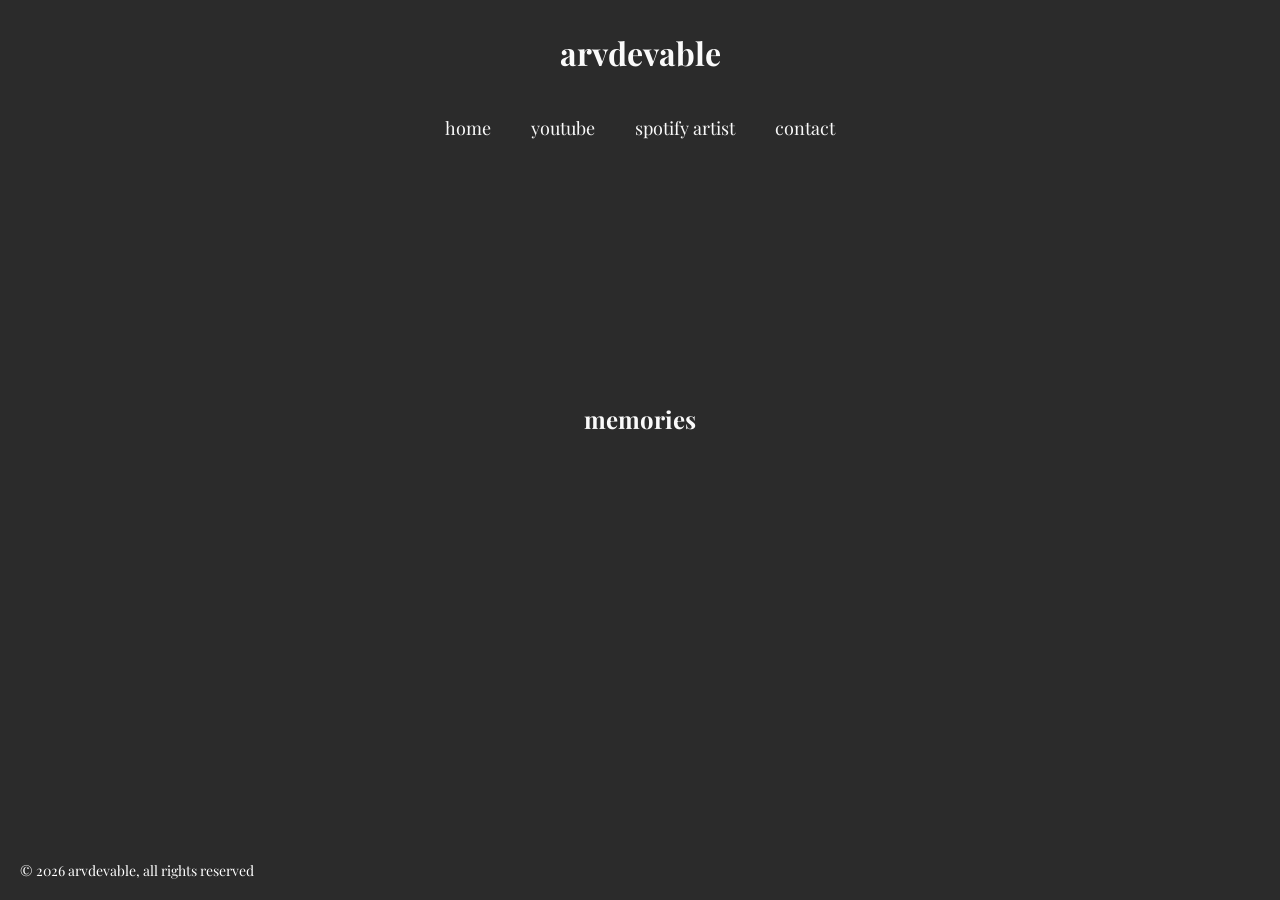
==== index.html @ ed32bf6b "Add files via upload" ====
<!-- Load an icon library to show a hamburger menu (bars) on small screens -->
<link rel="stylesheet" href="https://cdnjs.cloudflare.com/ajax/libs/font-awesome/4.7.0/css/font-awesome.min.css">

<!DOCTYPE html>
<html>

<head>
  <meta name="viewport" content="width=device-width, initial-scale=1.0">
  <title>arvdevable</title>
  <link rel="stylesheet" href="style.css">
</head>

<body>

  <div id="main-content">
    <!-- Main content goes here -->


    <div class="container">
      <div class="background-image"></div>
      <div class="text">
        <header>
          <h1>arvdevable</h1>
        </header>
        <nav id="myTopnav">
          <ul>
            <li><a href="index.html">home</a></li>
            <li><a href="https://www.youtube.com/c/arvdevable">youtube</a></li>
            <li><a href="https://open.spotify.com/artist/6kJ2RLRq825l8lApyUDWIo?si=db686675252f4205">spotify artist</a>
            </li>
            <li><a
                href="https://docs.google.com/forms/d/e/1FAIpQLScJgqvy6Iam81JBnjwvI9egd90zKWpgmOB2q5xFPCADb1ww4g/viewform?usp=sf_link">contact</a>
            </li>

          </ul>

          <nav id="mobile-nav">
            <a href="index.html">home</a>
            <a href="https://www.youtube.com/c/arvdevable">youtube</a>
            <a href="https://open.spotify.com/artist/6kJ2RLRq825l8lApyUDWIo?si=db686675252f4205">spotify artist</a>

            <a
              href="https://docs.google.com/forms/d/e/1FAIpQLScJgqvy6Iam81JBnjwvI9egd90zKWpgmOB2q5xFPCADb1ww4g/viewform?usp=sf_link">contact</a>
          </nav>




        </nav>
        <main>
          <div class="h23" id="words">
            <h2></h2>
          </div>

          <div id="words">
            <!-- Words will be added here by JavaScript -->
          </div>

          <script>
            const container = document.getElementById("word-container");

            const words = [
              {
                text: "Illuminate",
                class: "normal",
                redirect: "https://www.youtube.com/watch?v=4enNun-4V_I",
                probability: 0.8
              },
              {
                text: "Bioluminescence",
                class: "rare",
                style: "background-color: blue;",
                probability: 0.35
              },
              {
                text: "life",
                class: "normal",
                probability: 0.5
              },
              {
                text: "like",
                class: "rare",
                probability: 0.2
              },
              {
                text: "faded",
                class: "normal",
                probability: 0.6
              },
              {
                text: "memories",
                class: "rare",
                redirect: "memories.html",
                probability: 0.3
              },
              {
                text: "HACKED BY ADVAKORE x",
                class: "rare adv",
                probability: 0.05
              },
              {
                text: "kindhearted",
                class: "subtitle",
                probability: 1.0
              },
              {
                text: "Bright",
                class: "normal",
                probability: 0.8
              },
              {
                text: "Radiate",
                class: "normal",
                probability: 0.7
              },
              {
                text: "Luminary",
                class: "normal",
                probability: 0.65
              },
              {
                text: "Glow",
                class: "normal",
                probability: 0.75
              },
              {
                text: "Fluoresce",
                class: "normal",
                probability: 0.7
              },
              {
                text: "Shimmer",
                class: "normal",
                probability: 0.65
              },
              {
                text: "Sparkle",
                class: "normal",
                probability: 0.7
              },
              {
                text: "Glimmer",
                class: "normal",
                probability: 0.65
              },
              {
                text: "Twinkle",
                class: "normal",
                probability: 0.6
              },
              {
                text: "Light up",
                class: "normal",
                probability: 0.75
              },
              {
                text: "Flashing",
                class: "normal",
                probability: 0.65
              },
              {
                text: "Blinking",
                class: "normal",
                probability: 0.6
              },
              {
                text: "Winking",
                class: "normal",
                probability: 0.55
              },
              {
                text: "Flickering",
                class: "normal",
                probability: 0.5
              },
              {
                text: "Glowing",
                class: "normal",
                probability: 0.75
              },
              {
                text: "Dazzling",
                class: "normal",
                probability: 0.7
              },
              {
                text: "Shining",
                class: "normal",
                probability: 0.65
              }

            ];
            // Shuffle the words array
            words.sort(() => Math.random() - 0.5);

            // Add the words to the page one at a time
            let index = 0;
            function addWord() {
              // Check if there are more words to display
              if (index >= words.length) {
                return;
              }

              // Get the next word
              const word = words[index];

              // Check if the word should be displayed
              if (Math.random() < word.probability) {
                // Get the container element
                const container = document.getElementsByClassName("h23")[0];

                // Create a new element for the text
                const element = document.createElement("h2");
                element.textContent = word.text;
                if (word.redirect) {
                  element.addEventListener("click", () => {
                    window.location.href = word.redirect;
                  });
                  element.style.cursor = "pointer";
                }

                // Add the element to the container
                container.appendChild(element);
              }

              // Increase the index by 1
              index++;
            }


            // Start adding the words
            addWord();


  window.addEventListener('scroll', function() {
    document.body.style.backgroundPosition = `0% ${window.pageYOffset / 20}px`;
  });

          </script>



          <br><br><br><br><br><br><br><br><br><br><br><br><br><br><br><br><br><br><br><br><br><br><br><br><br><br><br><br><br>
        </main>
        <footer>
          <p>&copy;
            <script>document.write(new Date().getFullYear())</script> arvdevable, All Rights Reserved
          </p>
        </footer>
      </div>
    </div>

  </div>

</body>

</html>
---- style.css ----
@import url('https://fonts.googleapis.com/css2?family=Playfair+Display&display=swap');

body {
  font-family: 'Playfair Display', serif;
  /* color: #eee; */
  color: #fafafa;
  background-color: #2b2b2b;
  margin: 0;
  padding: 0;
      text-transform: lowercase;

}
.container {
  position: relative;
}

.background-image {
  position: absolute;
  top: 0;
  left: 0;
  right: 0;
  bottom: 0;
  z-index: -1;  /* Position the background image behind the text */
  background-image: url('https://i.ibb.co/DPFVF0Q/DALL-E-2022-12-22-13-17-10-a-painting-of-mellifluous-flowers-in-experimental-art-min-1.png');

  background-size: 2000px;
  background-repeat: repeat;
  filter: brightness(0.5) blur(5px);  /* Decrease brightness by 50% */

    background-attachment: fixed;
  background-position: 0% 0%; /* starting position of the background image */

}

.text {
  position: relative;
  z-index: 1;  /* Bring the text to the front */
}

header {
  padding: 10px;
  text-align: center;
}

header h1 .h23 {
  margin: 0;
  font-size: 36px;
  font-weight: normal;
}

nav {
  color: #fafafa;
}

nav ul {
  list-style: none;
  margin: 0;
  padding: 0;
  display: flex;
  align-items: center;
    justify-content: center;
}

.adv {
  text-decoration:underline;
}

nav li {
  margin: 0 10px;
}

nav a {
  color: #fafafa;
  text-decoration: none;
  font-size: 18px;
  display: block;
  padding: 10px;
}

nav a:hover {
  background-color: #ffffff;
  color: #5e5e5e;
}

main {
  padding: 20px;
}

main h2 {
  font-size: 24px;

  position: absolute;
  top: 50%;
  left: 50%;
  transform: translate(-50%, -50%);  /* Translate the element back up by half its own height and width to achieve centering */
}

h2 {
    font-size: 24px;

  position: absolute;
  top: 50%;
  left: 50%;
  transform: translate(-50%, -50%);  /* Translate the element back up by half its own height and width to achieve centering */
}

footer {
  position: fixed;
  bottom: 0;
  color: #fff;
  padding: 20px;
  width: 100%;
}



footer p {
  margin: 0;
  font-size: 14px;
}


#loading {
    background-color: #f2f2f2;
    text-align: center;
    font-size: 20px;
    transition: opacity 1s;
}

@media (max-width: 600px) {
  #myMenu {
    display: block; /* Show the dropdown menu on mobile devices */
  }
  
#myMenu {
  background-color: #ffffff;
  color: #000000;
  border: 1px solid #aaa;
  border-radius: 4px;
  padding: 5px;
  font-size: 14px;
  justify-content: center;
  appearance: none;
    font-family: 'Playfair Display', serif;
}

nav ul {
  display: none; /* Hide the dropdown menu on larger screens */
}
  
#myMenu::-ms-expand {
  display: none;
}
  
}

@media (min-width: 601px) {
  #myMenu {
    display: none; /* Hide the dropdown menu on larger screens */
  }
}


.mobile-nav {
  text-align: center;
}

@media (min-width: 599px) {
  nav #mobile-nav{
      display: none;
  }
}

@media (max-width: 600px) {
  #mobile-nav {
    text-align: center; /* Center the links */
  }
  #mobile-nav a {

    padding: 2px; /* Decrease the padding */
  width: 200px; /* Adjust the width of the dropdown menu */

  font-size: 15px;
  text-decoration: none;
      text-align: center;
     justify-content: center;
    align-items: center;
      margin: 1 auto; /* Center the dropdown menu horizontally */

}

#mobile-nav a:hover {
  background-color: #ddd;
}
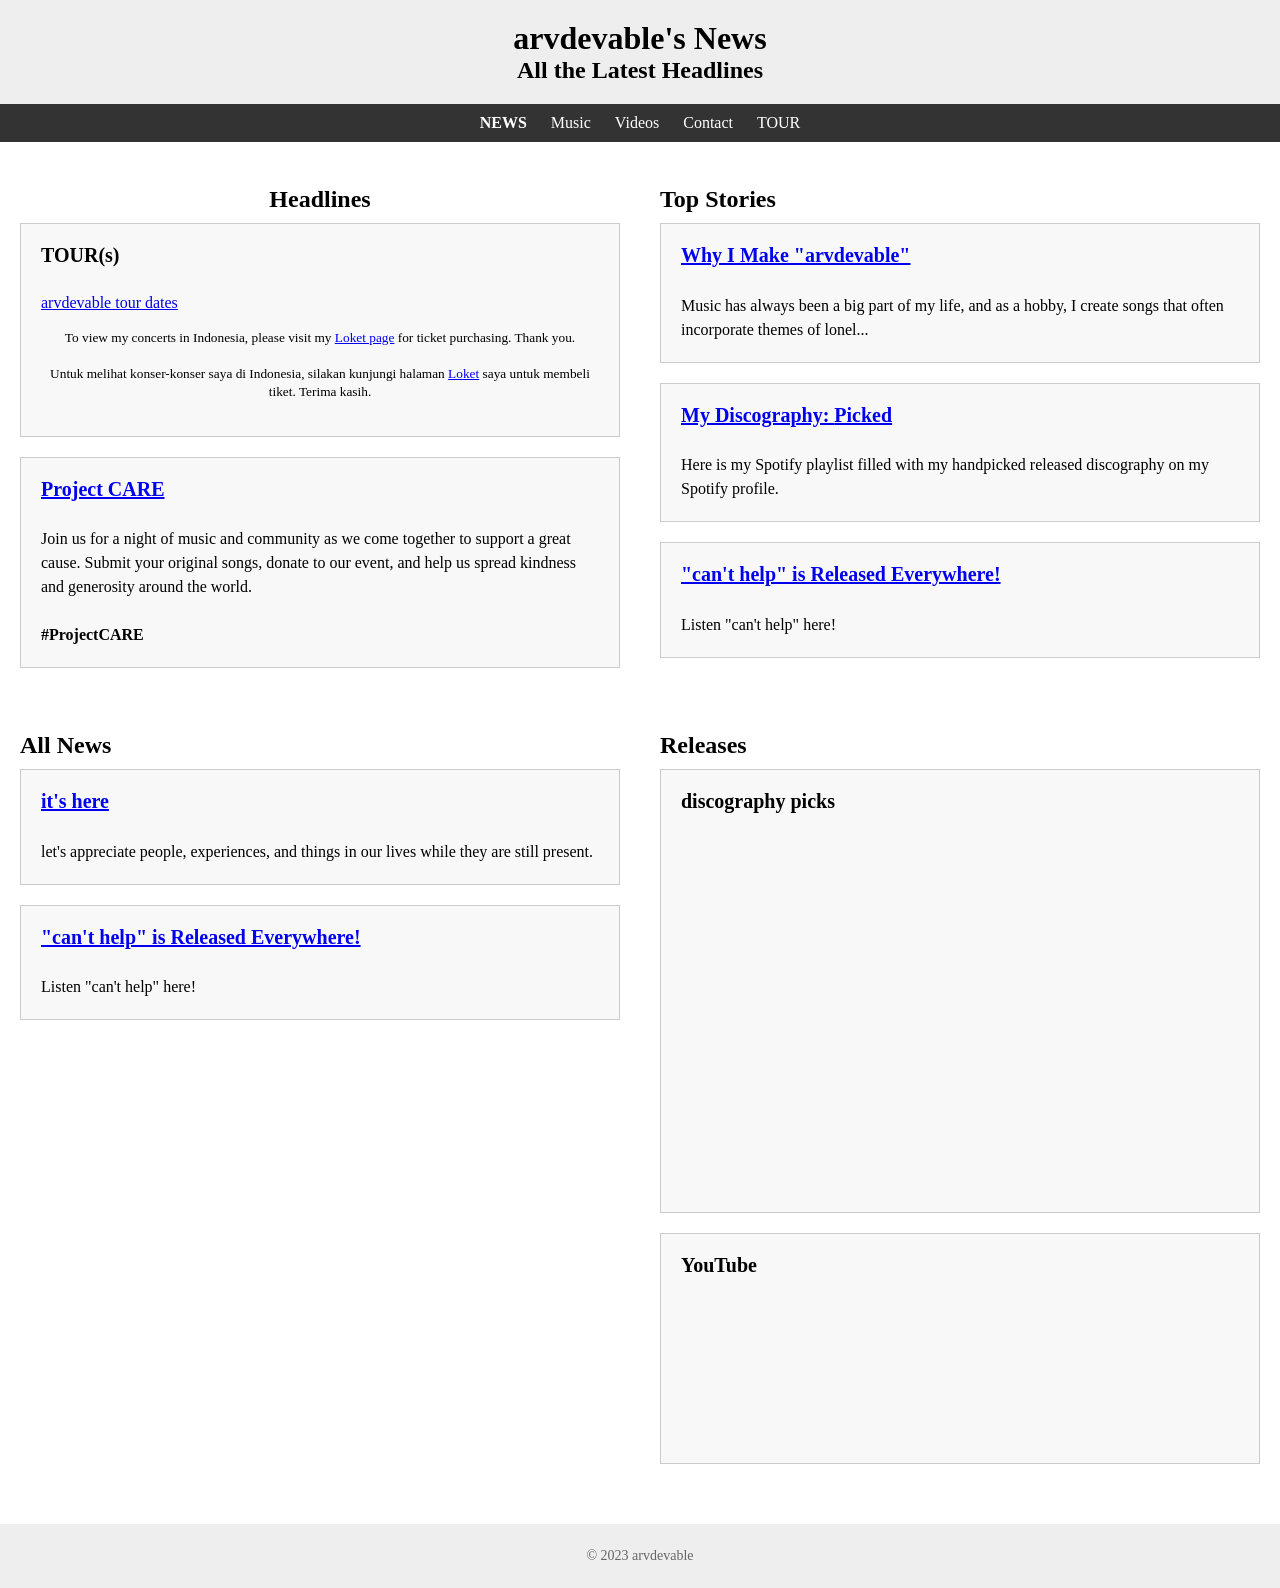
==== commit f5919d1d: "Summary (required)" ====
--- a/index.html
+++ b/index.html
@@ -1,257 +1,81 @@
-<!-- Load an icon library to show a hamburger menu (bars) on small screens -->
-<link rel="stylesheet" href="https://cdnjs.cloudflare.com/ajax/libs/font-awesome/4.7.0/css/font-awesome.min.css">
-
 <!DOCTYPE html>
 <html>
 
 <head>
-  <meta name="viewport" content="width=device-width, initial-scale=1.0">
-  <title>arvdevable</title>
-  <link rel="stylesheet" href="style.css">
+  <title>Old-fashioned Newspaper Website</title>
+  <link rel="stylesheet" href="style/style.css">
 </head>
 
 <body>
+  <header>
+    <h1>arvdevable's News</h1>
+    <h2>All the Latest Headlines</h2>
+  </header>
+  <nav>
+    <ul>
+      <li><a href="arvdevable.github.io"><b>NEWS</b></a></li>
+      <li><a href="https://open.spotify.com/playlist/3GLqFbOoIlJeGCRi69oWzc">Music</a></li>
+      <li><a href="https://www.youtube.com/arvdevable">Videos</a></li>
+      <li><a href="https://mail.google.com/mail/?view=cm&fs=1&to=arvdevinfo@gmail.com">Contact</a></li>
+      <li><a href="tour.html">TOUR</a></li>
+    </ul>
+  </nav>
+  <main>
+    <section>
+        <h3 class="headlines">Headlines</h3>
+                <article>
+            <h4>TOUR(s)</h4>
+            <a href="https://www.songkick.com/artists/10175622" class="songkick-widget" data-theme="light" data-detect-style="true" data-background-color="transparent" data-locale="en">arvdevable tour dates</a>
+            <script src="//widget.songkick.com/10175622/widget.js"></script>
+            <p><center><small>To view my concerts in Indonesia, please visit my <a href="https://www.loket.com/o/arvdevable" target="_blank">Loket page</a> for ticket purchasing. Thank you.<br><br>
 
-  <div id="main-content">
-    <!-- Main content goes here -->
+                Untuk melihat konser-konser saya di Indonesia, silakan kunjungi halaman <a href="https://www.loket.com/o/arvdevable">Loket</a> saya untuk membeli tiket. Terima kasih.</small></center></p>
+          </article>
+          <article>
+            <h4><a href="https://care-event.github.io">Project CARE</a></h4>
+            <p>Join us for a night of music and community as we come together to support a great cause. Submit your original songs, donate to our event, and help us spread kindness and generosity around the world.<br><br><b>#ProjectCARE</b></p>
+          </article>   
+    </section>
 
-
-    <div class="container">
-      <div class="background-image"></div>
-      <div class="text">
-        <header>
-          <h1>arvdevable</h1>
-        </header>
-        <nav id="myTopnav">
-          <ul>
-            <li><a href="index.html">home</a></li>
-            <li><a href="https://www.youtube.com/c/arvdevable">youtube</a></li>
-            <li><a href="https://open.spotify.com/artist/6kJ2RLRq825l8lApyUDWIo?si=db686675252f4205">spotify artist</a>
-            </li>
-            <li><a
-                href="https://docs.google.com/forms/d/e/1FAIpQLScJgqvy6Iam81JBnjwvI9egd90zKWpgmOB2q5xFPCADb1ww4g/viewform?usp=sf_link">contact</a>
-            </li>
-
-          </ul>
-
-          <nav id="mobile-nav">
-            <a href="index.html">home</a>
-            <a href="https://www.youtube.com/c/arvdevable">youtube</a>
-            <a href="https://open.spotify.com/artist/6kJ2RLRq825l8lApyUDWIo?si=db686675252f4205">spotify artist</a>
-
-            <a
-              href="https://docs.google.com/forms/d/e/1FAIpQLScJgqvy6Iam81JBnjwvI9egd90zKWpgmOB2q5xFPCADb1ww4g/viewform?usp=sf_link">contact</a>
-          </nav>
-
-
-
-
-        </nav>
-        <main>
-          <div class="h23" id="words">
-            <h2></h2>
-          </div>
-
-          <div id="words">
-            <!-- Words will be added here by JavaScript -->
-          </div>
-
-          <script>
-            const container = document.getElementById("word-container");
-
-            const words = [
-              {
-                text: "Illuminate",
-                class: "normal",
-                redirect: "https://www.youtube.com/watch?v=4enNun-4V_I",
-                probability: 0.8
-              },
-              {
-                text: "Bioluminescence",
-                class: "rare",
-                style: "background-color: blue;",
-                probability: 0.35
-              },
-              {
-                text: "life",
-                class: "normal",
-                probability: 0.5
-              },
-              {
-                text: "like",
-                class: "rare",
-                probability: 0.2
-              },
-              {
-                text: "faded",
-                class: "normal",
-                probability: 0.6
-              },
-              {
-                text: "memories",
-                class: "rare",
-                redirect: "memories.html",
-                probability: 0.3
-              },
-              {
-                text: "HACKED BY ADVAKORE x",
-                class: "rare adv",
-                probability: 0.05
-              },
-              {
-                text: "kindhearted",
-                class: "subtitle",
-                probability: 1.0
-              },
-              {
-                text: "Bright",
-                class: "normal",
-                probability: 0.8
-              },
-              {
-                text: "Radiate",
-                class: "normal",
-                probability: 0.7
-              },
-              {
-                text: "Luminary",
-                class: "normal",
-                probability: 0.65
-              },
-              {
-                text: "Glow",
-                class: "normal",
-                probability: 0.75
-              },
-              {
-                text: "Fluoresce",
-                class: "normal",
-                probability: 0.7
-              },
-              {
-                text: "Shimmer",
-                class: "normal",
-                probability: 0.65
-              },
-              {
-                text: "Sparkle",
-                class: "normal",
-                probability: 0.7
-              },
-              {
-                text: "Glimmer",
-                class: "normal",
-                probability: 0.65
-              },
-              {
-                text: "Twinkle",
-                class: "normal",
-                probability: 0.6
-              },
-              {
-                text: "Light up",
-                class: "normal",
-                probability: 0.75
-              },
-              {
-                text: "Flashing",
-                class: "normal",
-                probability: 0.65
-              },
-              {
-                text: "Blinking",
-                class: "normal",
-                probability: 0.6
-              },
-              {
-                text: "Winking",
-                class: "normal",
-                probability: 0.55
-              },
-              {
-                text: "Flickering",
-                class: "normal",
-                probability: 0.5
-              },
-              {
-                text: "Glowing",
-                class: "normal",
-                probability: 0.75
-              },
-              {
-                text: "Dazzling",
-                class: "normal",
-                probability: 0.7
-              },
-              {
-                text: "Shining",
-                class: "normal",
-                probability: 0.65
-              }
-
-            ];
-            // Shuffle the words array
-            words.sort(() => Math.random() - 0.5);
-
-            // Add the words to the page one at a time
-            let index = 0;
-            function addWord() {
-              // Check if there are more words to display
-              if (index >= words.length) {
-                return;
-              }
-
-              // Get the next word
-              const word = words[index];
-
-              // Check if the word should be displayed
-              if (Math.random() < word.probability) {
-                // Get the container element
-                const container = document.getElementsByClassName("h23")[0];
-
-                // Create a new element for the text
-                const element = document.createElement("h2");
-                element.textContent = word.text;
-                if (word.redirect) {
-                  element.addEventListener("click", () => {
-                    window.location.href = word.redirect;
-                  });
-                  element.style.cursor = "pointer";
-                }
-
-                // Add the element to the container
-                container.appendChild(element);
-              }
-
-              // Increase the index by 1
-              index++;
-            }
-
-
-            // Start adding the words
-            addWord();
-
-
-  window.addEventListener('scroll', function() {
-    document.body.style.backgroundPosition = `0% ${window.pageYOffset / 20}px`;
-  });
-
-          </script>
-
-
-
-          <br><br><br><br><br><br><br><br><br><br><br><br><br><br><br><br><br><br><br><br><br><br><br><br><br><br><br><br><br>
-        </main>
-        <footer>
-          <p>&copy;
-            <script>document.write(new Date().getFullYear())</script> arvdevable, All Rights Reserved
-          </p>
-        </footer>
-      </div>
-    </div>
-
-  </div>
-
+    <section>
+      <h3>Top Stories</h3>
+      <article>
+        <h4><a href="articles\6157854-why-i-make-arvdevable.html">Why I Make "arvdevable"</a></h4>
+        <p>Music has always been a big part of my life, and as a hobby, I create songs that often incorporate themes of lonel...</p>
+      </article>
+      <article>
+        <h4><a href="https://open.spotify.com/playlist/3GLqFbOoIlJeGCRi69oWzc">My Discography: <b>Picked</b></a></h4>
+        <p>Here is my Spotify playlist filled with my handpicked released discography on my Spotify profile.</p>
+      </article>
+      <article>
+        <h4><a href="https://ampl.ink/cant-help">"can't help" is Released Everywhere!</a></h4>
+        <p>Listen "can't help" here!</p>
+      </article>
+    </section>
+    <section>
+      <h3>All News</h3>
+      <article>
+        <h4><a href="https://www.youtube.com/watch?v=Z9aOX7HQH7M">it's here</a></h4>
+        <p>
+            let's appreciate people, experiences, and things in our lives while they are still present.</p>
+      </article>
+      <article>
+        <h4><a href="https://ampl.ink/cant-help">"can't help" is Released Everywhere!</a></h4>
+        <p>Listen "can't help" here!</p>
+      </article>
+    </section>
+    <section>
+      <h3>Releases</h3>
+              <article>
+          <h4>discography picks</h4>
+          <div style="left: 0; width: 100%; height: 352px; position: relative;"><iframe src="https://open.spotify.com/embed/playlist/3GLqFbOoIlJeGCRi69oWzc?utm_source=oembed" style="top: 0; left: 0; width: 100%; height: 100%; position: absolute; border: 0;" allowfullscreen allow="clipboard-write; encrypted-media; fullscreen; picture-in-picture;"></iframe></div>
+        </article>
+        <article>
+          <h4>YouTube</h4>
+          <div><div style="left: 0; width: 100%; height: 140px; position: relative; padding-bottom: 0;"><iframe src="//iframely.net/api/iframe?app=1&url=https%3A%2F%2Fwww.youtube.com%2F%40arvdevable&key=2d1c2d787188a09d6b383535618f5be6" style="top: 0; left: 0; width: 100%; height: 100%; position: absolute; border: 0;" allowfullscreen></iframe></div></div><script async src="//iframely.net/embed.js" charset="utf-8"></script>  </main>
+  <footer>
+    <p>&copy; 2023 arvdevable</p>
+  </footer>
 </body>
 
 </html>
--- a/style/style.css
+++ b/style/style.css
@@ -0,0 +1,100 @@
+@import url("https://fonts.googleapis.com/css2?family=Merriweather:wght@300;400;700;900&display=swap");
+
+body {
+  font-family: Georgia, Times, serif;
+  margin: 0;
+  padding: 0;
+}
+
+header {
+  background-color: #eee;
+  padding: 20px;
+  text-align: center;
+}
+
+h1,
+h2 {
+  margin: 0;
+  font-family: "Gloock";
+}
+
+nav {
+  background-color: #333;
+  color: #fff;
+  padding: 10px;
+}
+
+ul {
+  margin: 0;
+  padding: 0;
+  list-style: none;
+  text-align: center;
+}
+
+li {
+  display: inline-block;
+  margin-right: 20px;
+}
+
+li:last-child {
+  margin-right: 0;
+}
+
+nav a {
+  color: #fff;
+  text-decoration: none;
+}
+
+a:hover {
+  text-decoration: underline;
+}
+
+main {
+  display: flex;
+  flex-wrap: wrap;
+  justify-content: space-between;
+  padding: 20px;
+}
+
+main .headlines {
+    display: flex;
+    justify-content: center;
+}
+
+section {
+  flex-basis: calc(50% - 20px);
+  margin-bottom: 20px;
+}
+
+h3 {
+  font-size: 24px;
+  margin-bottom: 10px;
+}
+
+article {
+  background-color: #f8f8f8;
+  padding: 20px;
+  margin-bottom: 20px;
+  border: 1px solid #ccc;
+}
+
+article h4 {
+  margin-top: 0;
+  font-size: 20px;
+  color: #000000;
+  z-index: 1;
+}
+
+article p {
+  font-size: 16px;
+  line-height: 1.5;
+  margin-bottom: 0;
+}
+
+footer {
+  background-color: #eee;
+  padding: 10px;
+  text-align: center;
+  font-size: 14px;
+  color: #666;
+}
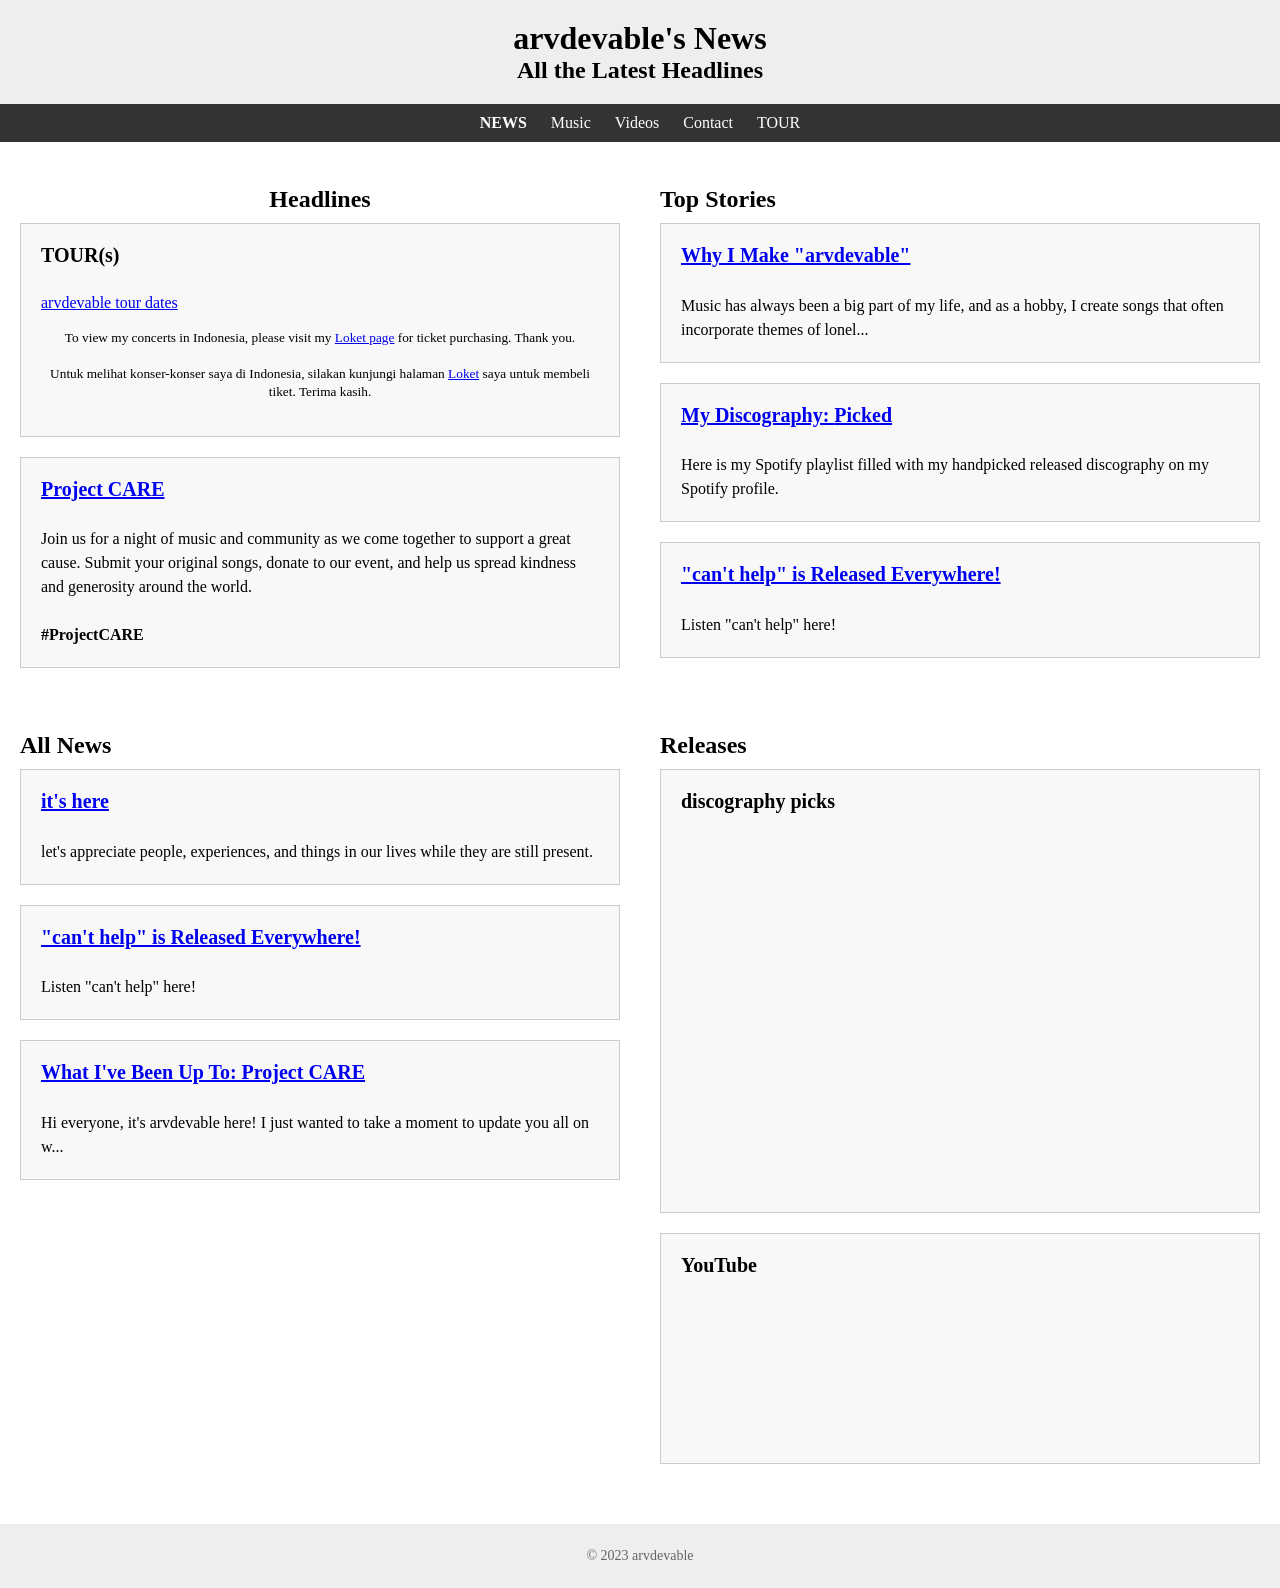
==== commit 2ba265c5: "Update index.html" ====
--- a/index.html
+++ b/index.html
@@ -2,7 +2,7 @@
 <html>
 
 <head>
-  <title>Old-fashioned Newspaper Website</title>
+  <title>arvdevable</title>
   <link rel="stylesheet" href="style/style.css">
 </head>
 
@@ -63,6 +63,10 @@
         <h4><a href="https://ampl.ink/cant-help">"can't help" is Released Everywhere!</a></h4>
         <p>Listen "can't help" here!</p>
       </article>
+            <article>
+        <h4><a href="https://arvdevable.github.io/articles/5172906-what-i-ve-been-up-to-project-care.html">What I've Been Up To: Project CARE</a></h4>
+        <p>Hi everyone, it's arvdevable here! I just wanted to take a moment to update you all on w...</p>
+      </article>
     </section>
     <section>
       <h3>Releases</h3>
@@ -78,4 +82,4 @@
   </footer>
 </body>
 
-</html>+</html>
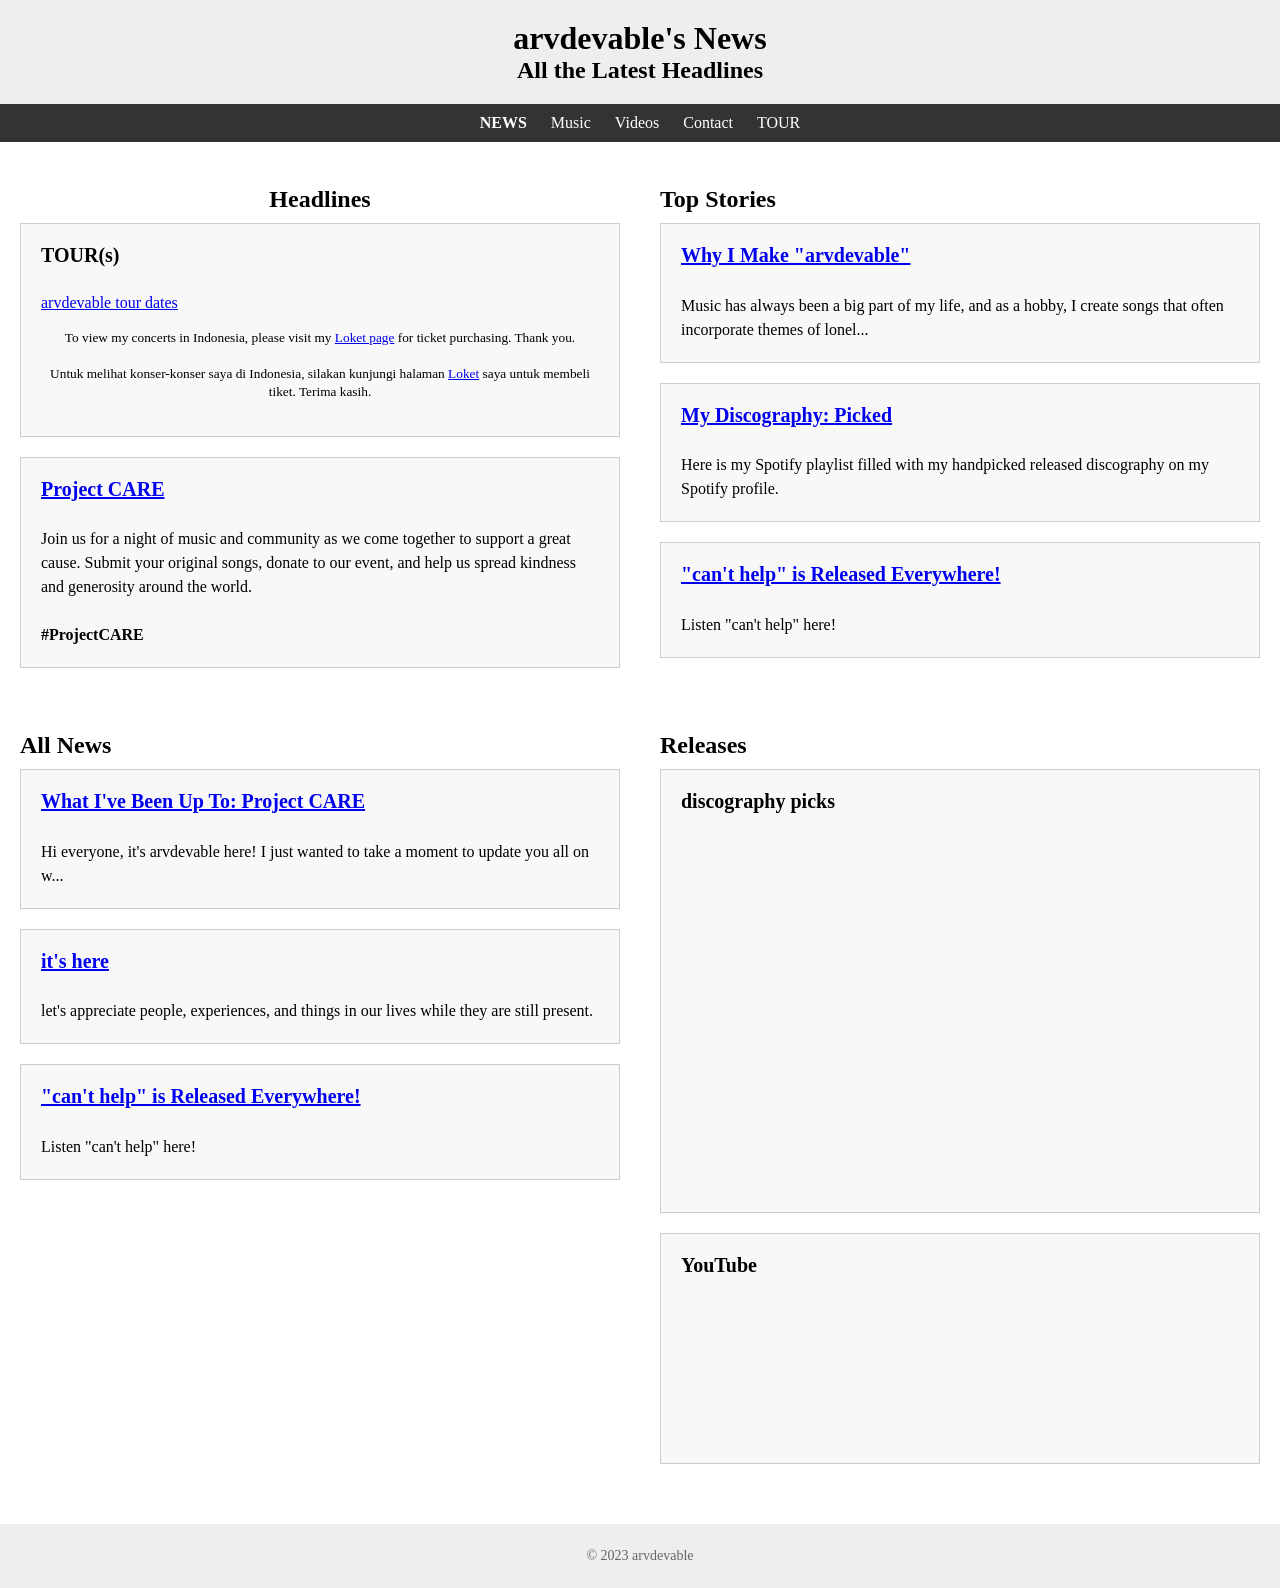
==== commit e6cfbc83: "Update index.html" ====
--- a/index.html
+++ b/index.html
@@ -13,7 +13,7 @@
   </header>
   <nav>
     <ul>
-      <li><a href="arvdevable.github.io"><b>NEWS</b></a></li>
+      <li><a href="https://arvdevable.github.io"><b>NEWS</b></a></li>
       <li><a href="https://open.spotify.com/playlist/3GLqFbOoIlJeGCRi69oWzc">Music</a></li>
       <li><a href="https://www.youtube.com/arvdevable">Videos</a></li>
       <li><a href="https://mail.google.com/mail/?view=cm&fs=1&to=arvdevinfo@gmail.com">Contact</a></li>
@@ -54,6 +54,10 @@
     </section>
     <section>
       <h3>All News</h3>
+                  <article>
+        <h4><a href="https://arvdevable.github.io/articles/5172906-what-i-ve-been-up-to-project-care.html">What I've Been Up To: Project CARE</a></h4>
+        <p>Hi everyone, it's arvdevable here! I just wanted to take a moment to update you all on w...</p>
+      </article>
       <article>
         <h4><a href="https://www.youtube.com/watch?v=Z9aOX7HQH7M">it's here</a></h4>
         <p>
@@ -63,10 +67,7 @@
         <h4><a href="https://ampl.ink/cant-help">"can't help" is Released Everywhere!</a></h4>
         <p>Listen "can't help" here!</p>
       </article>
-            <article>
-        <h4><a href="https://arvdevable.github.io/articles/5172906-what-i-ve-been-up-to-project-care.html">What I've Been Up To: Project CARE</a></h4>
-        <p>Hi everyone, it's arvdevable here! I just wanted to take a moment to update you all on w...</p>
-      </article>
+
     </section>
     <section>
       <h3>Releases</h3>
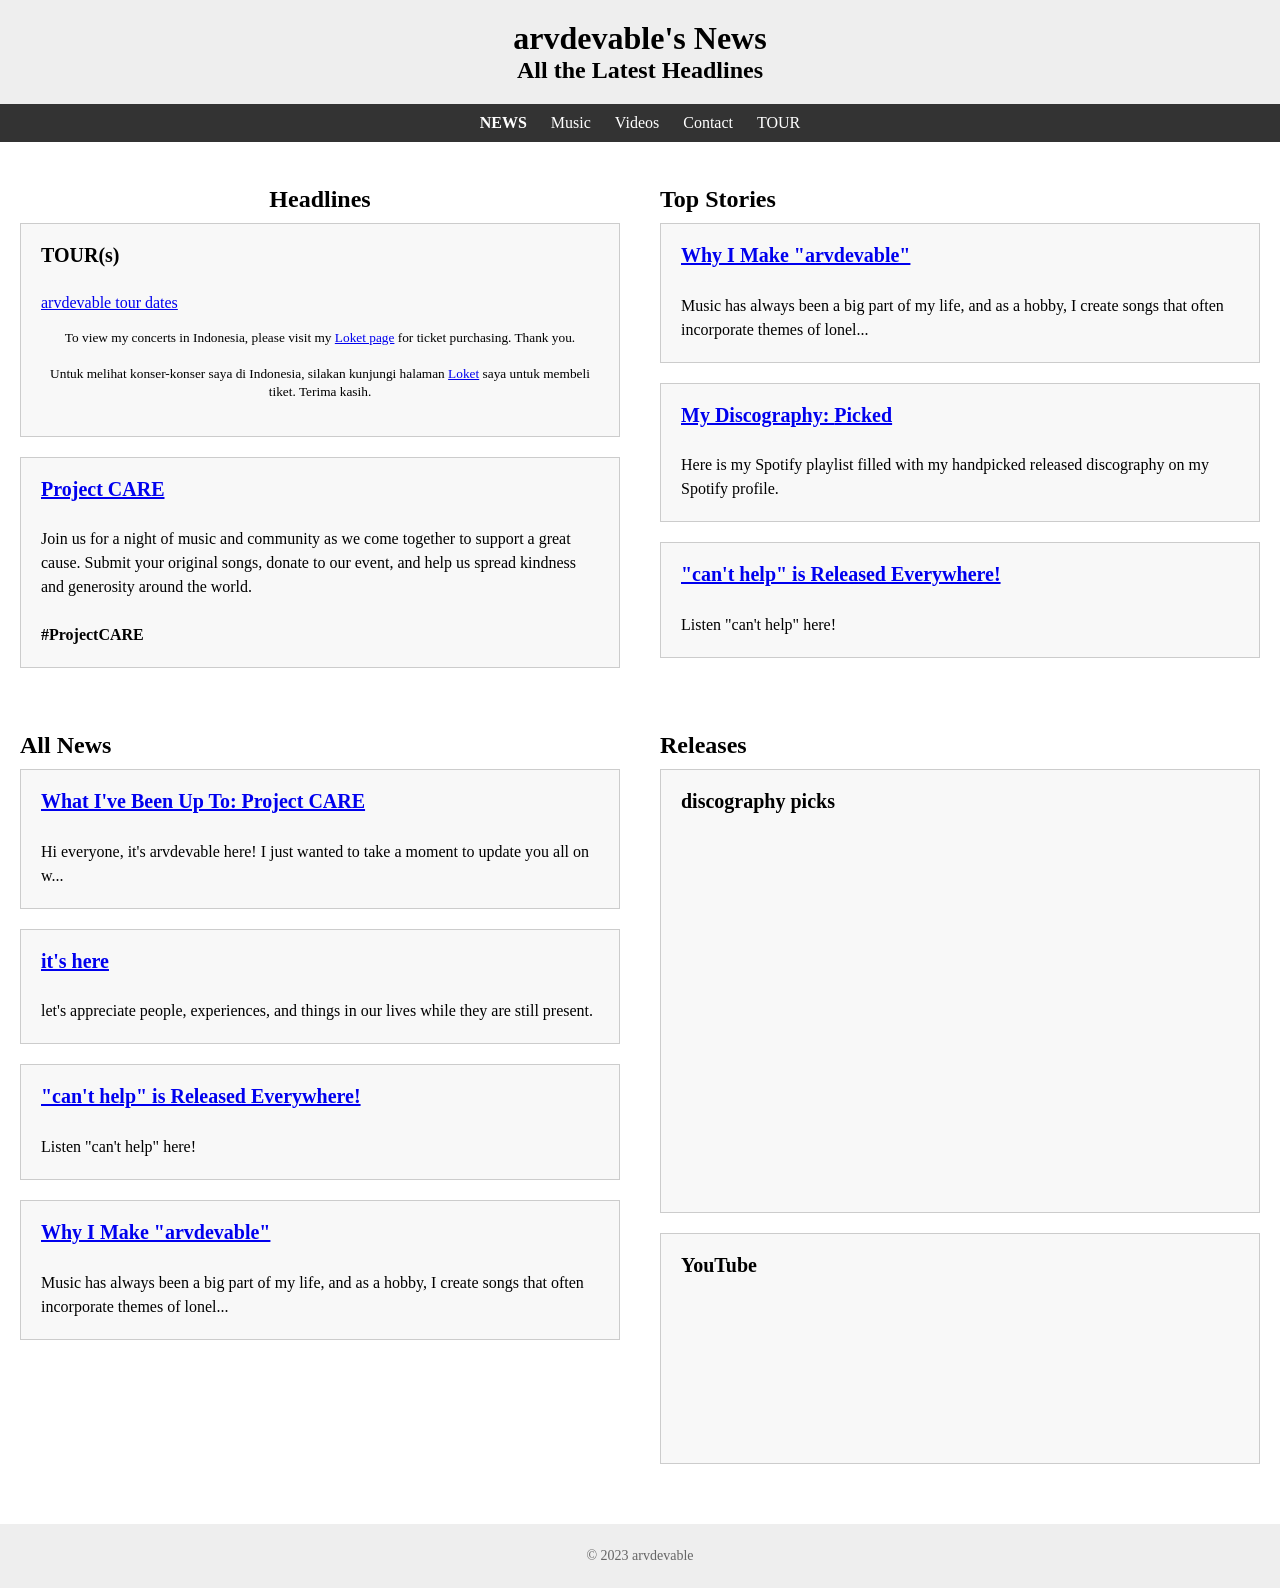
==== commit cfb2ca81: "Update index.html" ====
--- a/index.html
+++ b/index.html
@@ -67,7 +67,10 @@
         <h4><a href="https://ampl.ink/cant-help">"can't help" is Released Everywhere!</a></h4>
         <p>Listen "can't help" here!</p>
       </article>
-
+      <article>
+        <h4><a href="articles\6157854-why-i-make-arvdevable.html">Why I Make "arvdevable"</a></h4>
+        <p>Music has always been a big part of my life, and as a hobby, I create songs that often incorporate themes of lonel...</p>
+      </article>
     </section>
     <section>
       <h3>Releases</h3>
